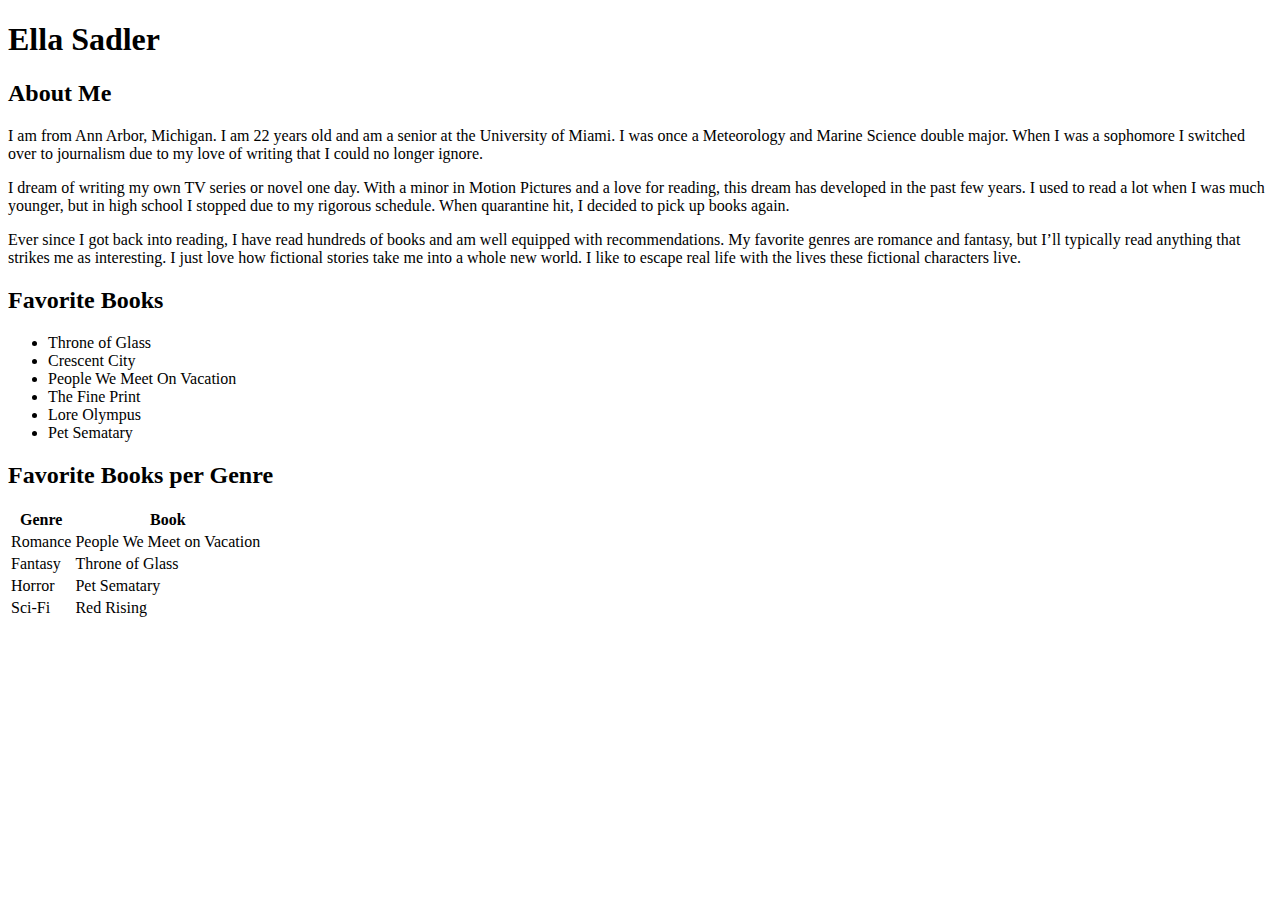
==== index.html @ 2ba16e90 "Add files via upload" ====
<!DOCTYPE html>
<html lang="en">
  <head>
    <meta charset="utf-8">
    <title>About Me</title>
  </head>

  <body>
    <h1>Ella Sadler</h1>

    <h2>About Me</h2>

    <p>I am from Ann Arbor, Michigan. I am 22 years old and am a senior at the University of Miami. I was once a Meteorology and Marine Science double major. When I was a sophomore I switched over to journalism due to my love of writing that I could no longer ignore.</p> 

    <p>I dream of writing my own TV series or novel one day. With a minor in Motion Pictures and a love for reading, this dream has developed in the past few years. I used to read a lot when I was much younger, but in high school I stopped due to my rigorous schedule. When quarantine hit, I decided to pick up books again.</p>
    
    <p>Ever since I got back into reading, I have read hundreds of books and am well equipped with recommendations. My favorite genres are romance and fantasy, but I’ll typically read anything that strikes me as interesting. I just love how fictional stories take me into a whole new world. I like to escape real life with the lives these fictional characters live.</p> 
 
    <h2>Favorite Books</h2>

    <ul>
     <li>Throne of Glass</li>
     <li>Crescent City </li>
     <li>People We Meet On Vacation</li>
     <li>The Fine Print</li>
     <li>Lore Olympus</li>
     <li>Pet Sematary</li>
    </ul>
    
    <h2>Favorite Books per Genre</h2>

    <table>
        <tr>
            <th>Genre</th>
            <th>Book</th>
        </tr>

        <tr>
            <td>Romance</td>
            <td>People We Meet on Vacation</td>
        </tr>

        <tr>
            <td>Fantasy</td>
            <td>Throne of Glass</td>
        </tr>
    
        <tr>
            <td>Horror</td>
            <td>Pet Sematary</td>
        </tr>

        <tr>
            <td>Sci-Fi</td>
            <td>Red Rising</td>
        </tr>
    </table>

  </body>
</html>
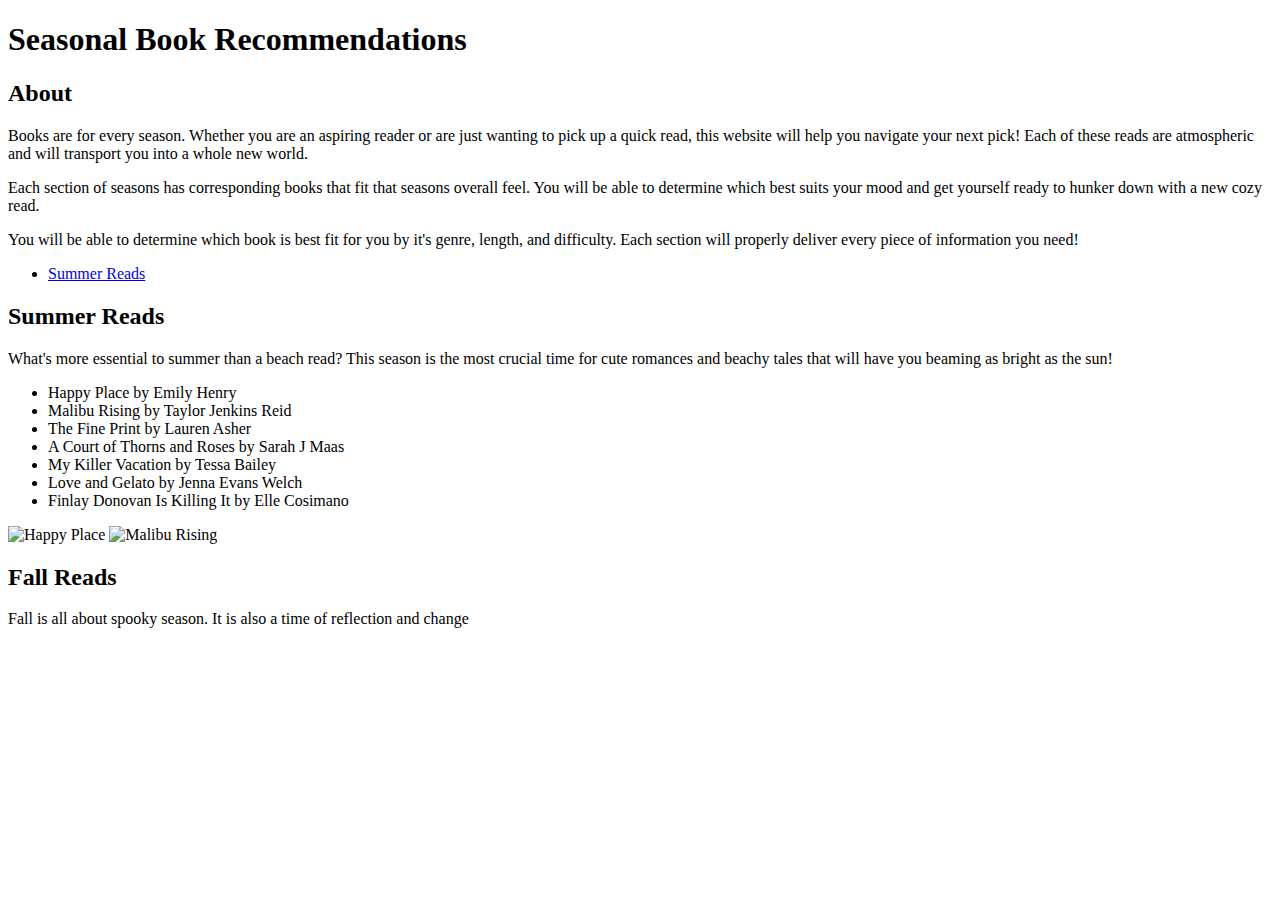
==== commit 853878ce: "Add files via upload" ====
--- a/index.html
+++ b/index.html
@@ -1,64 +1,77 @@
 <!DOCTYPE html>
 <html lang="en">
-  <head>
-    <meta charset="utf-8">
-    <title>About Me</title>
-  </head>
+    <head>
+        <meta charset="utf-8">
+        <title>Ella's Book Recommendations</title>
+    </head>
 
-  <body>
-    <h1>Ella Sadler</h1>
+    <body>
+        <header>
+            <h1>Seasonal Book Recommendations</h1>
+        </header>
 
-    <h2>About Me</h2>
+    <main>
+        <h2>About</h2>
+            <p>Books are for every season. Whether you are an aspiring reader or are just wanting to pick up a quick read, this website will help you navigate your next pick! Each of these reads are atmospheric and will transport you into a whole new world.</p>
+            <p>Each section of seasons has corresponding books that fit that seasons overall feel. You will be able to determine which best suits your mood and get yourself ready to hunker down with a new cozy read.</p>
+            <p>You will be able to determine which book is best fit for you by it's genre, length, and difficulty. Each section will properly deliver every piece of information you need!</p>
+    </main>
 
-    <p>I am from Ann Arbor, Michigan. I am 22 years old and am a senior at the University of Miami. I was once a Meteorology and Marine Science double major. When I was a sophomore I switched over to journalism due to my love of writing that I could no longer ignore.</p> 
+    <nav>
+        <ul>
+            <li><a href="#summer">Summer Reads</a></li>
+        </ul>
+    </nav>
 
-    <p>I dream of writing my own TV series or novel one day. With a minor in Motion Pictures and a love for reading, this dream has developed in the past few years. I used to read a lot when I was much younger, but in high school I stopped due to my rigorous schedule. When quarantine hit, I decided to pick up books again.</p>
-    
-    <p>Ever since I got back into reading, I have read hundreds of books and am well equipped with recommendations. My favorite genres are romance and fantasy, but I’ll typically read anything that strikes me as interesting. I just love how fictional stories take me into a whole new world. I like to escape real life with the lives these fictional characters live.</p> 
- 
-    <h2>Favorite Books</h2>
+        <section id="summer">
+        <h2>Summer Reads</h2>
+            <article>
+                <p>What's more essential to summer than a beach read? This season is the most crucial time for cute romances and beachy tales that will have you beaming as bright as the sun!</p>
+            </article>
 
-    <ul>
-     <li>Throne of Glass</li>
-     <li>Crescent City </li>
-     <li>People We Meet On Vacation</li>
-     <li>The Fine Print</li>
-     <li>Lore Olympus</li>
-     <li>Pet Sematary</li>
-    </ul>
-    
-    <h2>Favorite Books per Genre</h2>
+            <ul>
+                <li>Happy Place by Emily Henry</li>
+                <li>Malibu Rising by Taylor Jenkins Reid</li>
+                <li>The Fine Print by Lauren Asher</li>
+                <li>A Court of Thorns and Roses by Sarah J Maas</li>
+                <li>My Killer Vacation by Tessa Bailey</li>
+                <li>Love and Gelato by Jenna Evans Welch</li>
+                <li>Finlay Donovan Is Killing It by Elle Cosimano</li>
+            </ul>
+            <img src="images/happyplace.jpg" alt="Happy Place">
+            <img src="images/maliburising.jpg" alt="Malibu Rising">
+        </section>
 
-    <table>
-        <tr>
-            <th>Genre</th>
-            <th>Book</th>
-        </tr>
+        <section id="fall">
+        <h2>Fall Reads</h2>
+            <article>
+                <p>Fall is all about spooky season. It is also a time of reflection and change </p>
+            </article>
 
-        <tr>
-            <td>Romance</td>
-            <td>People We Meet on Vacation</td>
-        </tr>
-
-        <tr>
-            <td>Fantasy</td>
-            <td>Throne of Glass</td>
-        </tr>
-    
-        <tr>
-            <td>Horror</td>
-            <td>Pet Sematary</td>
-        </tr>
-
-        <tr>
-            <td>Sci-Fi</td>
-            <td>Red Rising</td>
-        </tr>
-    </table>
-
-  </body>
-</html>
+        </section>
 
 
 
 
+
+
+
+
+
+
+
+
+
+
+
+
+
+    </body>
+
+
+
+
+
+
+
+</html>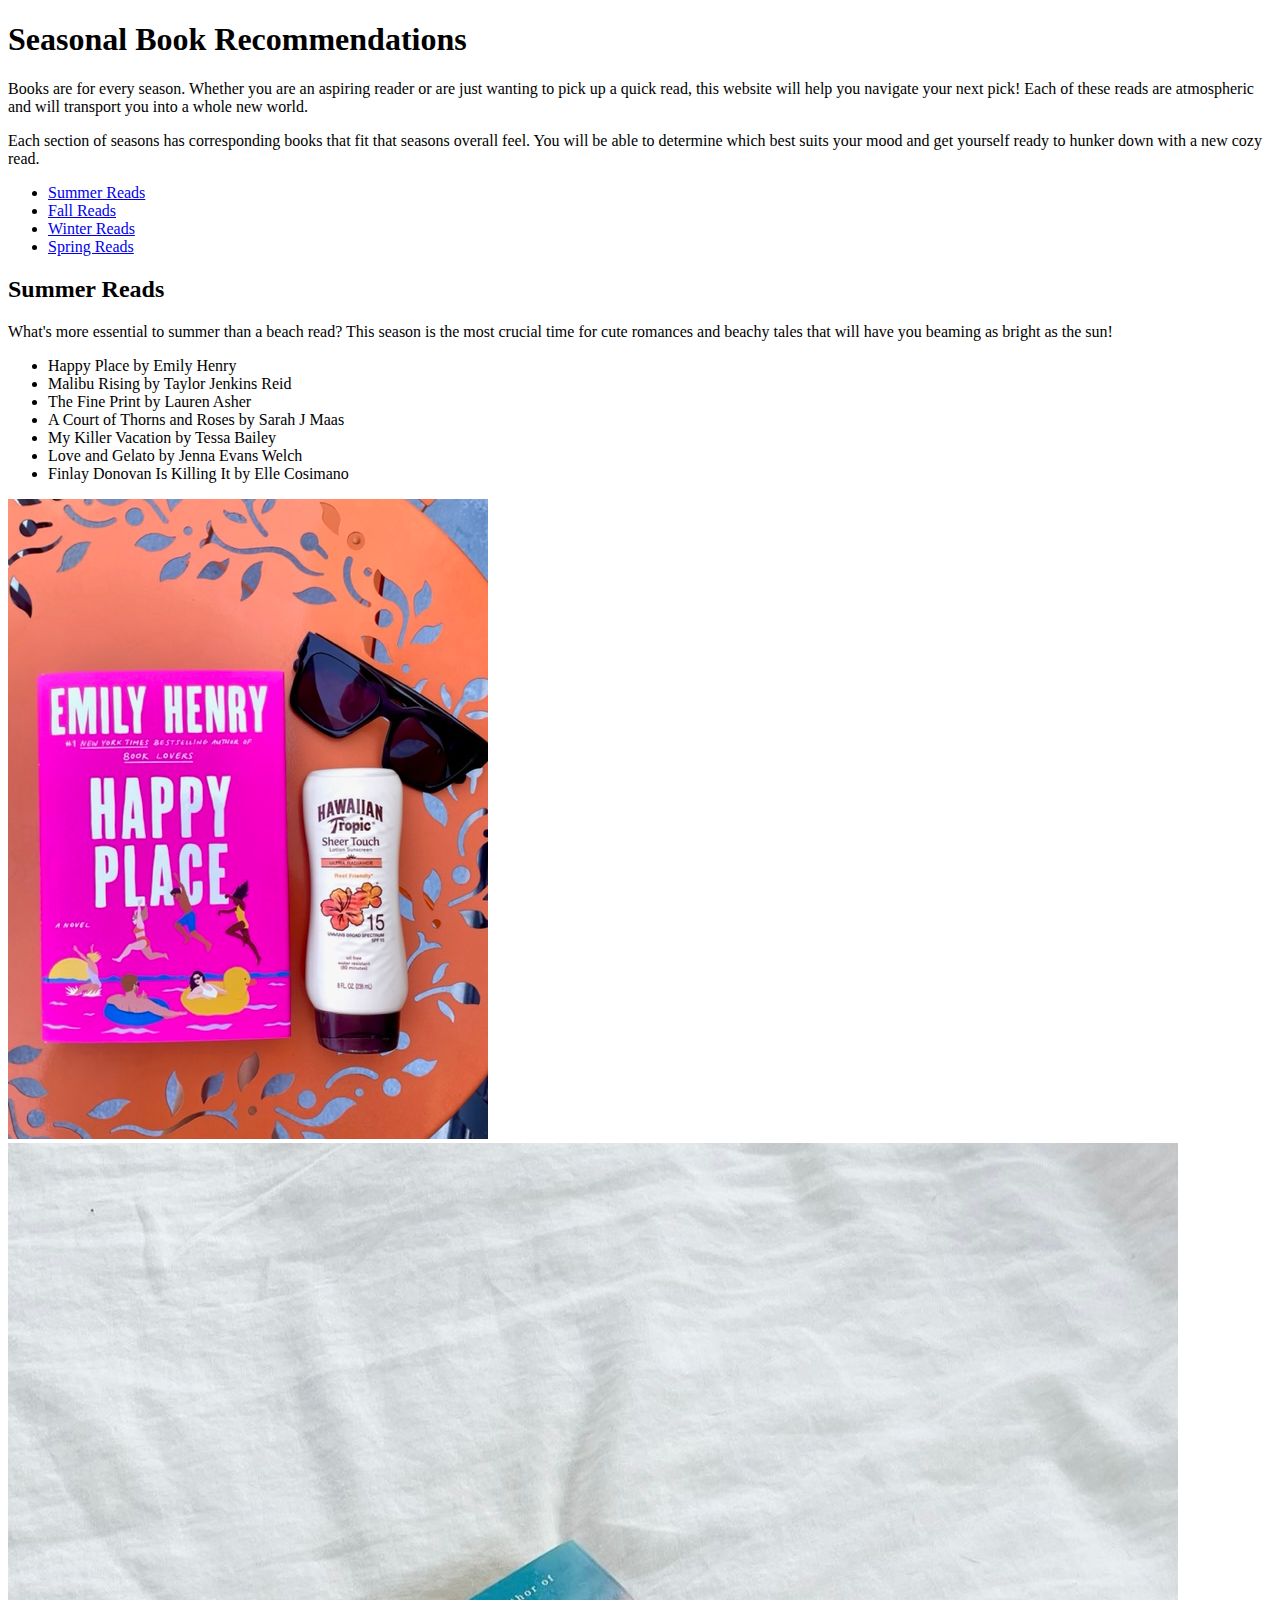
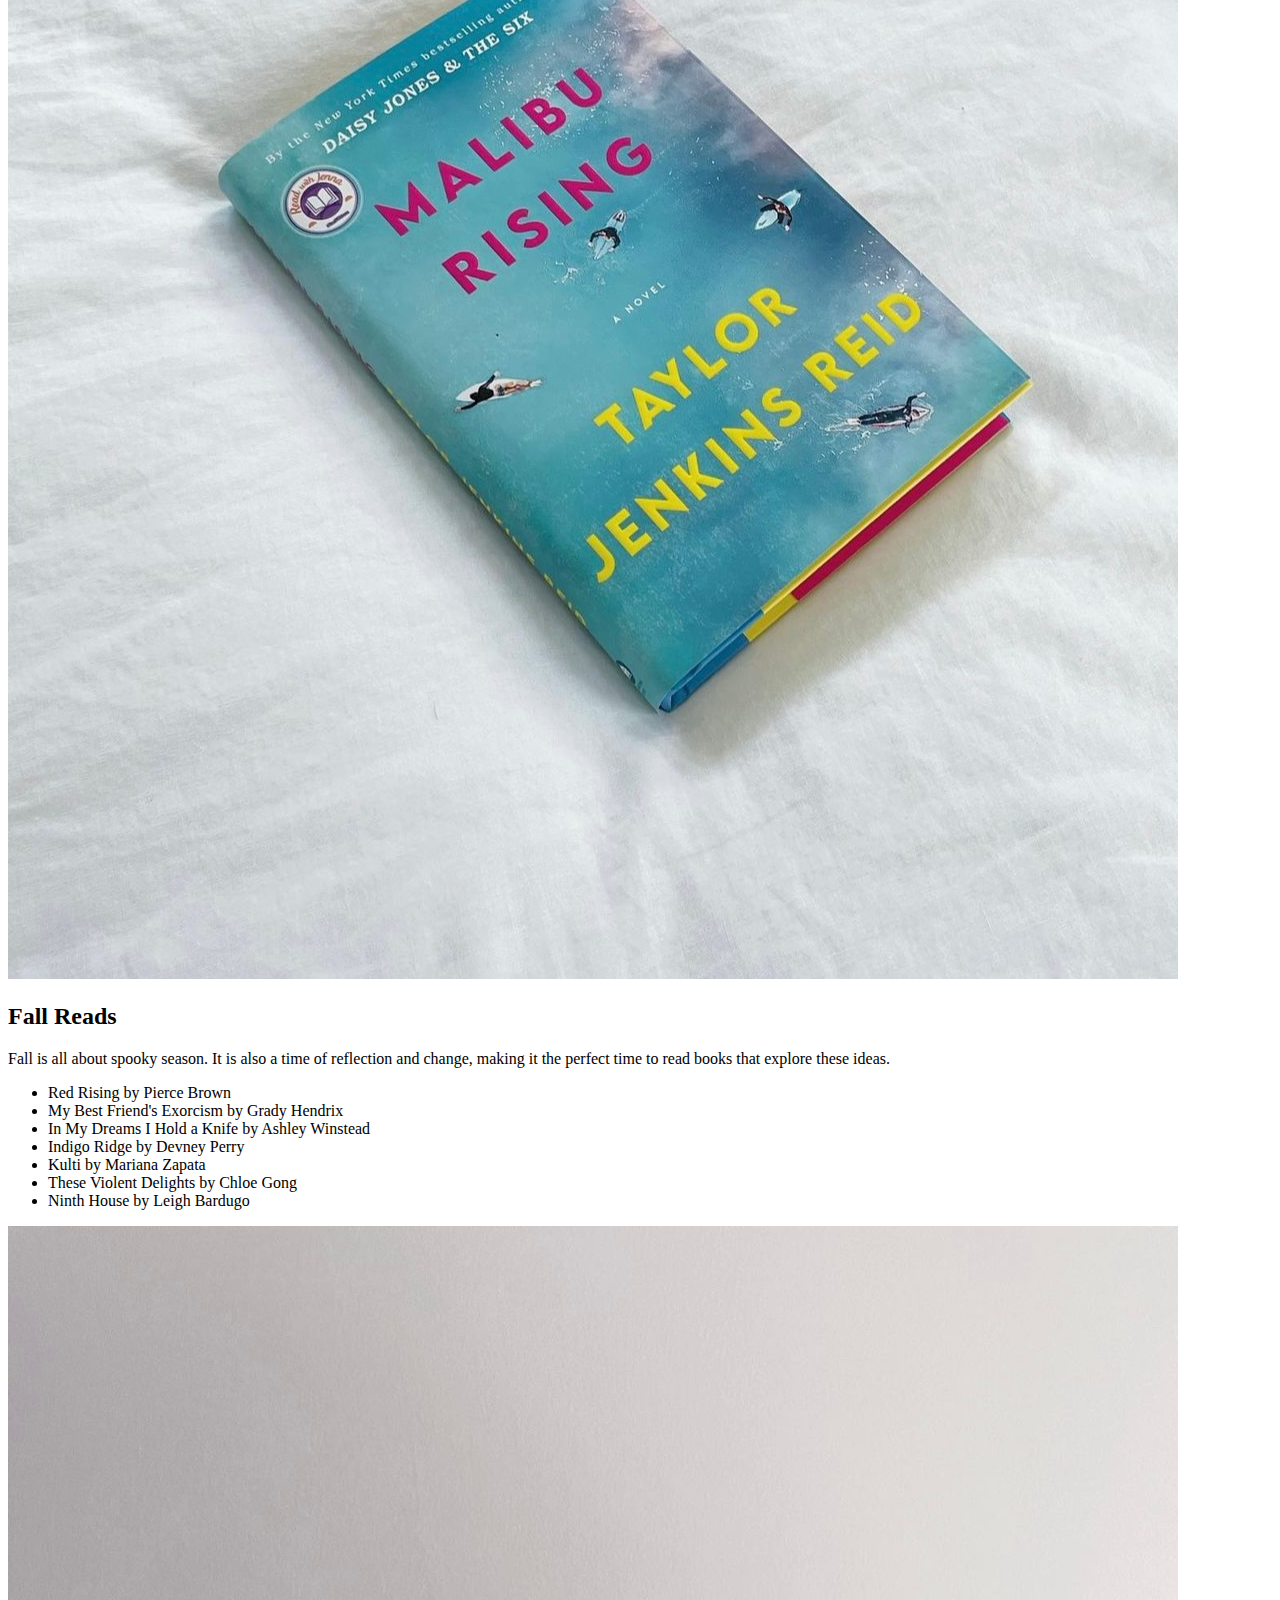
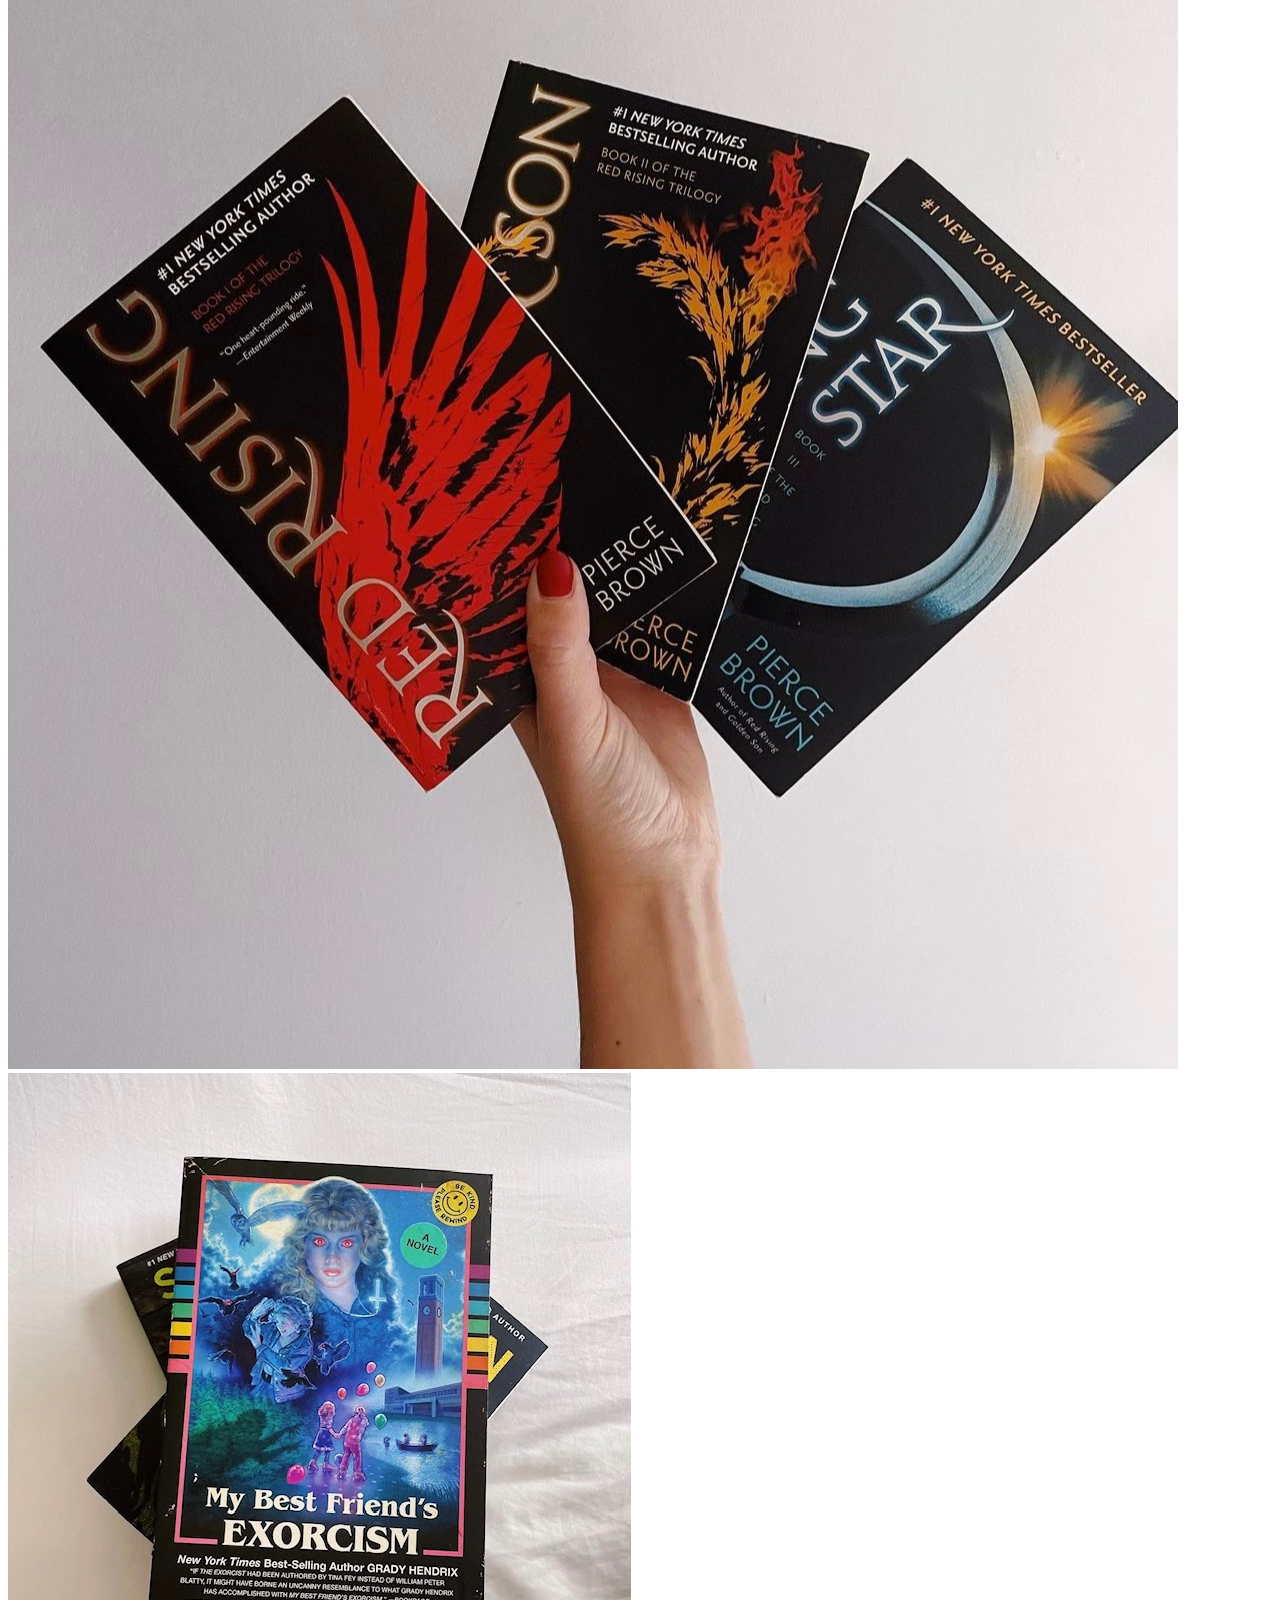
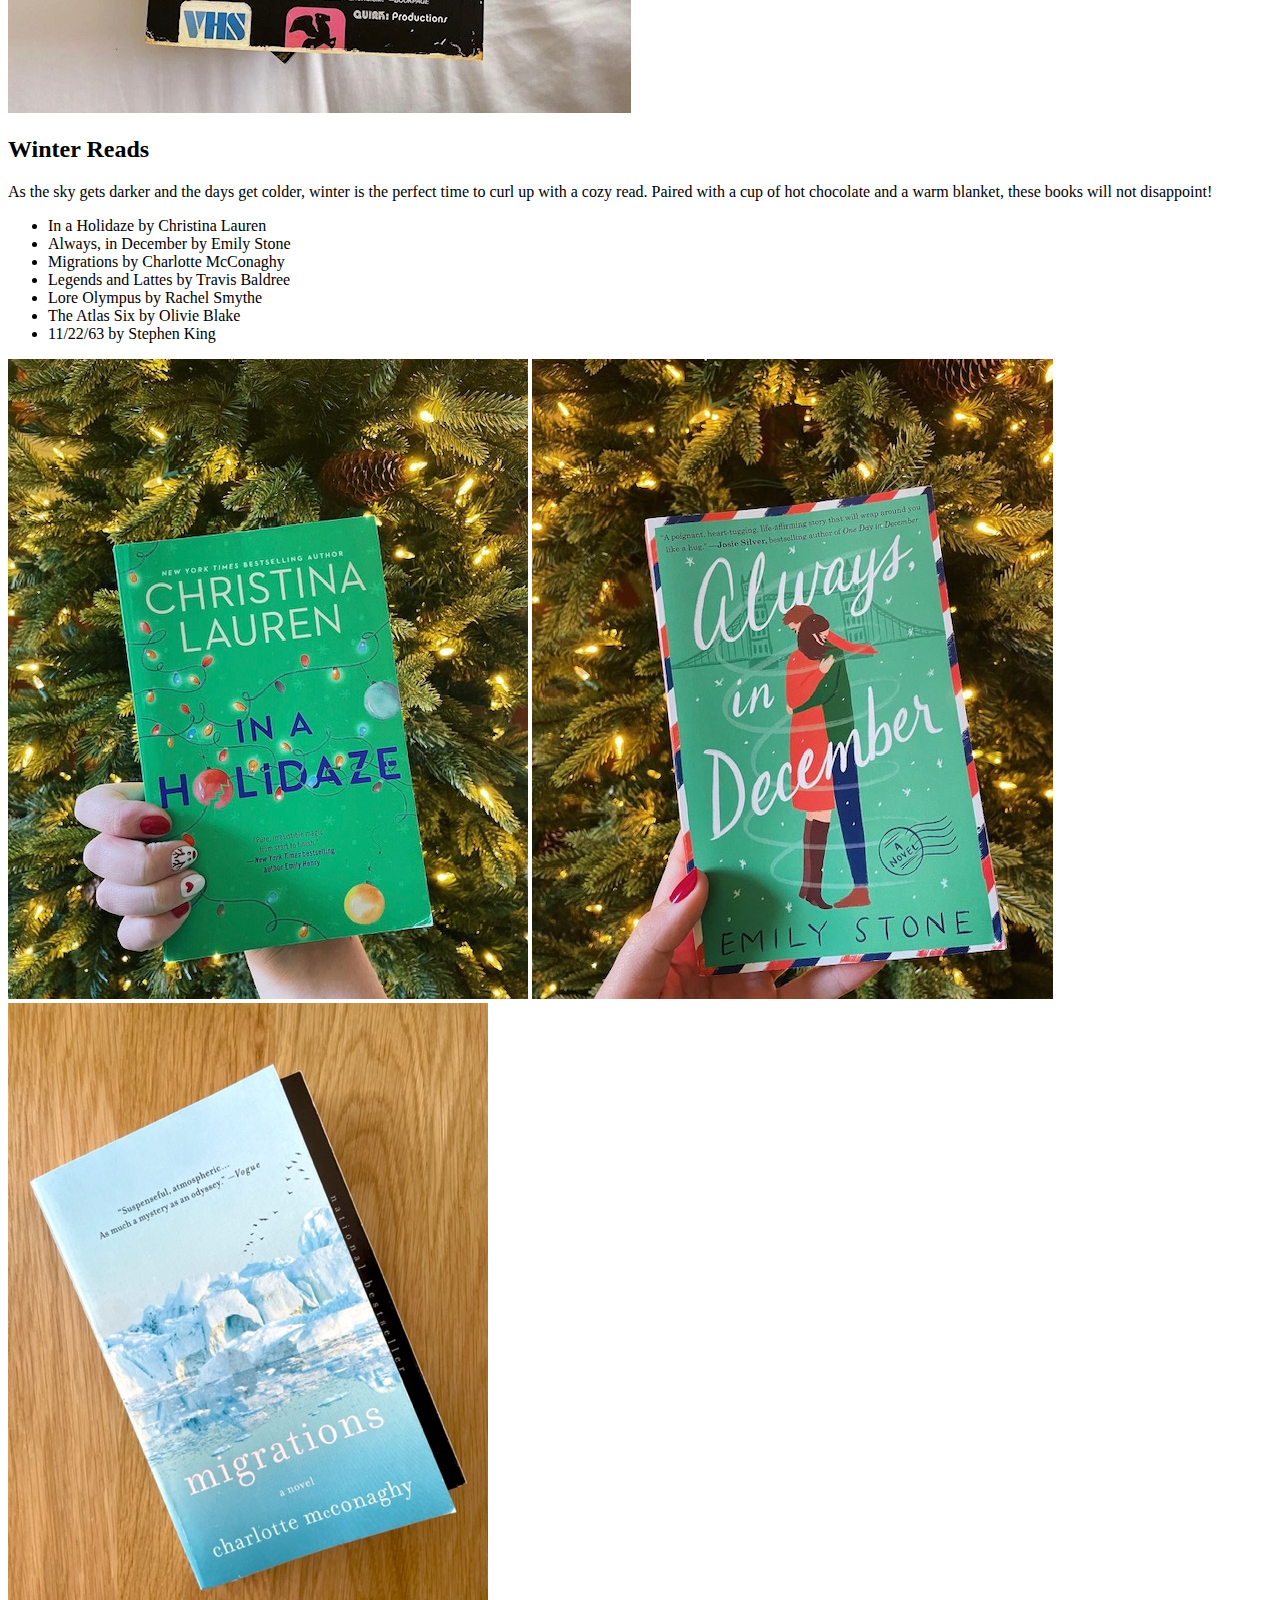
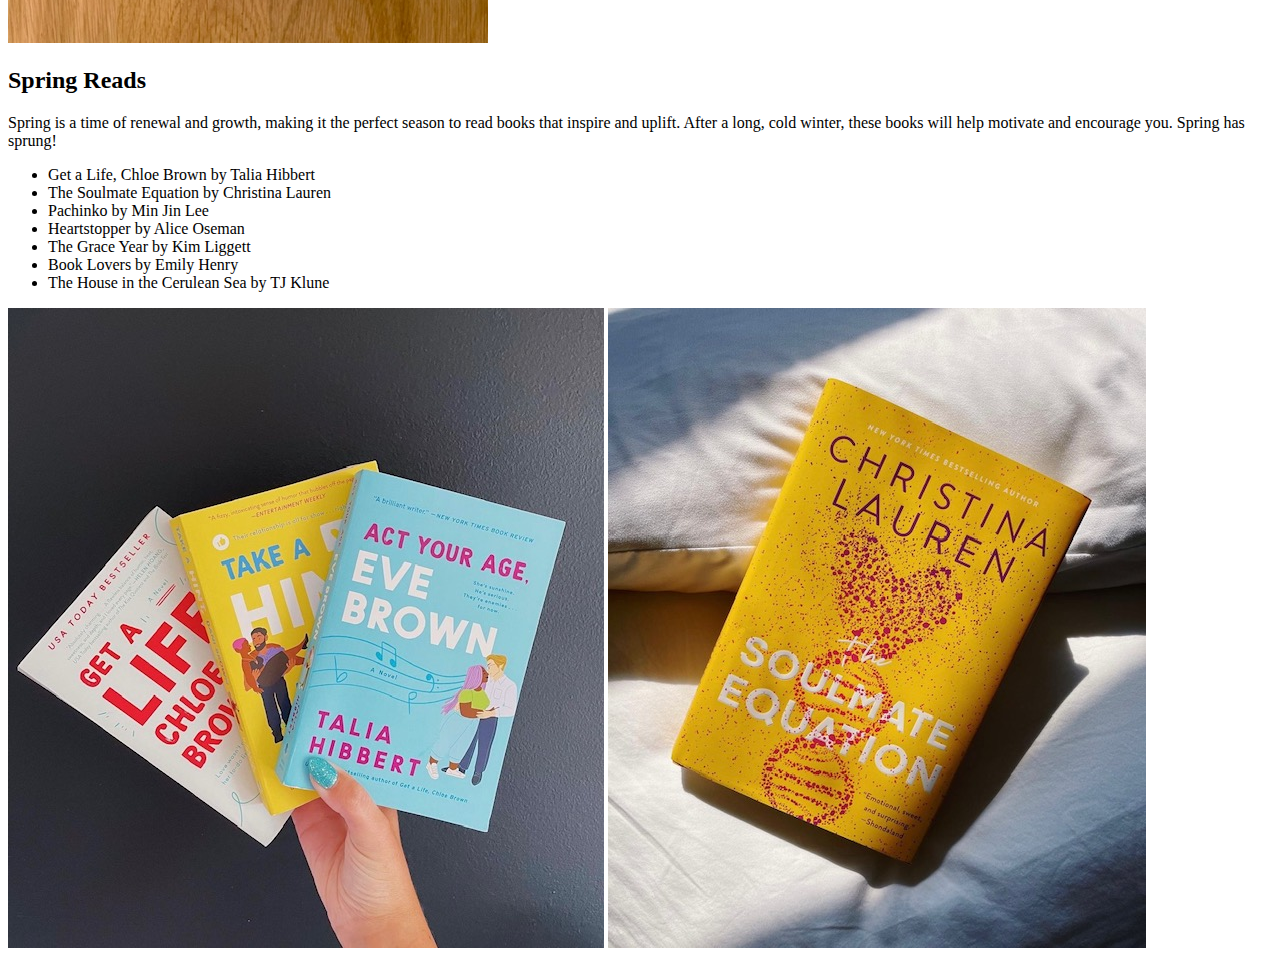
==== commit 6ae4b204: "Add files via upload" ====
--- a/index.html
+++ b/index.html
@@ -11,15 +11,17 @@
         </header>
 
     <main>
-        <h2>About</h2>
-            <p>Books are for every season. Whether you are an aspiring reader or are just wanting to pick up a quick read, this website will help you navigate your next pick! Each of these reads are atmospheric and will transport you into a whole new world.</p>
-            <p>Each section of seasons has corresponding books that fit that seasons overall feel. You will be able to determine which best suits your mood and get yourself ready to hunker down with a new cozy read.</p>
-            <p>You will be able to determine which book is best fit for you by it's genre, length, and difficulty. Each section will properly deliver every piece of information you need!</p>
+    
+        <p>Books are for every season. Whether you are an aspiring reader or are just wanting to pick up a quick read, this website will help you navigate your next pick! Each of these reads are atmospheric and will transport you into a whole new world.</p>
+        <p>Each section of seasons has corresponding books that fit that seasons overall feel. You will be able to determine which best suits your mood and get yourself ready to hunker down with a new cozy read.</p>
     </main>
 
     <nav>
         <ul>
             <li><a href="#summer">Summer Reads</a></li>
+            <li><a href="#fall">Fall Reads</a></li>
+            <li><a href="#winter">Winter Reads</a></li>
+            <li><a href="#spring">Spring Reads</a></li>
         </ul>
     </nav>
 
@@ -45,33 +47,59 @@
         <section id="fall">
         <h2>Fall Reads</h2>
             <article>
-                <p>Fall is all about spooky season. It is also a time of reflection and change </p>
+                <p>Fall is all about spooky season. It is also a time of reflection and change, making it the perfect time to read books that explore these ideas.</p>
             </article>
 
+            <ul>
+                <li>Red Rising by Pierce Brown</li>
+                <li>My Best Friend's Exorcism by Grady Hendrix</li>
+                <li>In My Dreams I Hold a Knife by Ashley Winstead</li>
+                <li>Indigo Ridge by Devney Perry</li>
+                <li>Kulti by Mariana Zapata</li>
+                <li>These Violent Delights by Chloe Gong</li>
+                <li>Ninth House by Leigh Bardugo</li>
+            </ul>
+            <img src="images/redrising.jpg" alt="Red Rising Series">
+            <img src="images/gradyhendrix.jpg" alt="My Best Friend's Exorcism">
         </section>
 
+        <section id="winter">
+            <h2>Winter Reads</h2>
+            <article>
+                <p>As the sky gets darker and the days get colder, winter is the perfect time to curl up with a cozy read. Paired with a cup of hot chocolate and a warm blanket, these books will not disappoint!</p>
+            </article>
 
+            <ul>
+                <li>In a Holidaze by Christina Lauren</li>
+                <li>Always, in December by Emily Stone</li>
+                <li>Migrations by Charlotte McConaghy</li>
+                <li>Legends and Lattes by Travis Baldree</li>
+                <li>Lore Olympus by Rachel Smythe</li>
+                <li>The Atlas Six by Olivie Blake</li>
+                <li>11/22/63 by Stephen King</li>
+            </ul>
+            <img src="images/holidaze.jpg" alt="In a Holidaze">
+            <img src="images/december.jpg" alt="Always, in December">
+            <img src="images/migrations.jpg" alt="Migrations">
+        </section>
 
+        <section id="spring">
+            <h2>Spring Reads</h2>
+            <article>
+                <p>Spring is a time of renewal and growth, making it the perfect season to read books that inspire and uplift. After a long, cold winter, these books will help motivate and encourage you. Spring has sprung!</p>
+            </article>
 
-
-
-
-
-
-
-
-
-
-
-
-
-
+            <ul>
+                <li>Get a Life, Chloe Brown by Talia Hibbert</li>
+                <li>The Soulmate Equation by Christina Lauren</li>
+                <li>Pachinko by Min Jin Lee</li>
+                <li>Heartstopper by Alice Oseman</li>
+                <li>The Grace Year by Kim Liggett</li>
+                <li>Book Lovers by Emily Henry</li>
+                <li>The House in the Cerulean Sea by TJ Klune</li>
+            </ul>
+            <img src="images/brownsisters.jpg" alt="The Brown Sisters Trilogy">
+            <img src="images/soulmate.jpg" alt="The Soulmate Equation">
+        </section>
     </body>
-
-
-
-
-
-
-
 </html>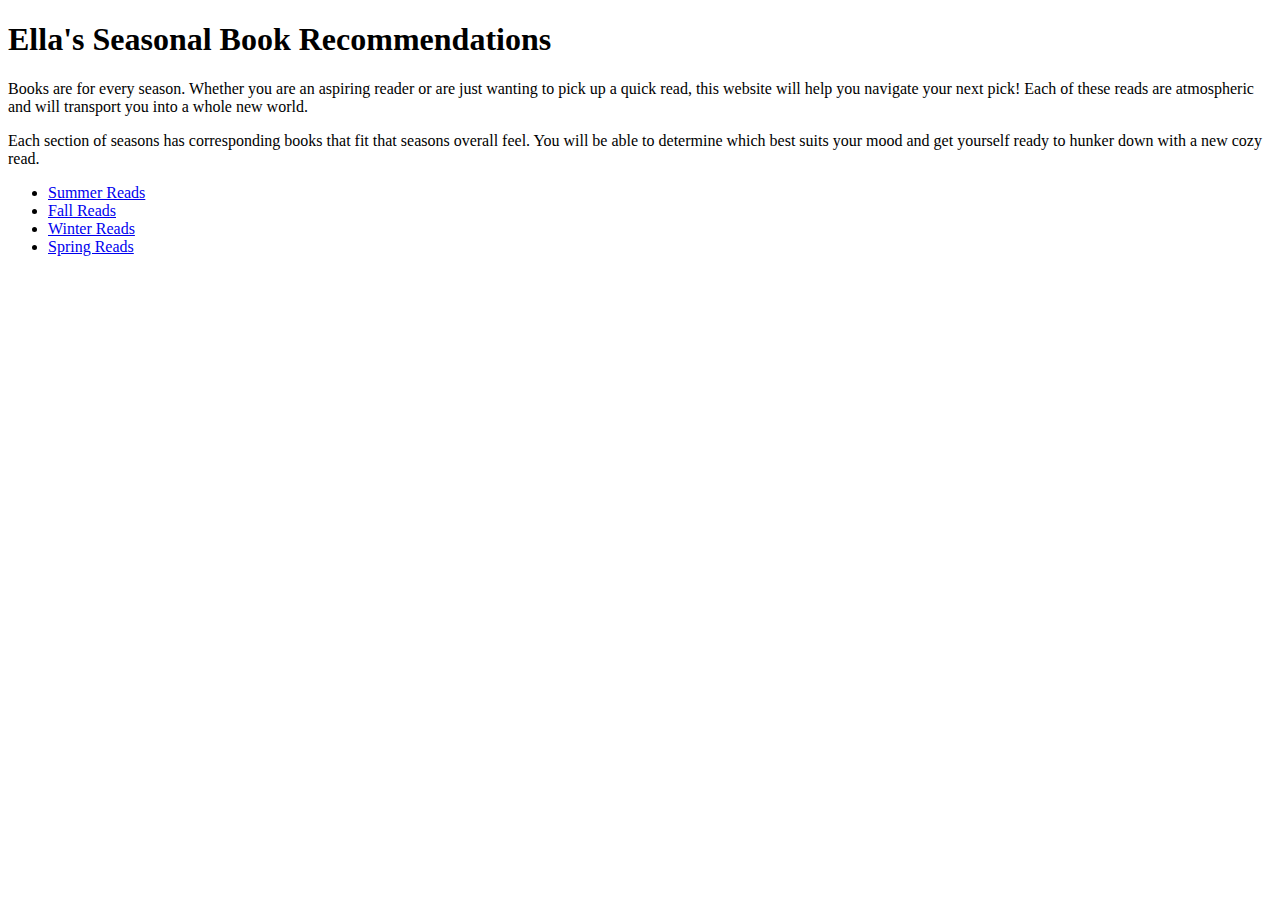
==== commit ee42b2de: "Add files via upload" ====
--- a/index.html
+++ b/index.html
@@ -3,11 +3,12 @@
     <head>
         <meta charset="utf-8">
         <title>Ella's Book Recommendations</title>
+        <link href="css/style.css" rel="stylesheet">
     </head>
 
     <body>
         <header>
-            <h1>Seasonal Book Recommendations</h1>
+            <h1>Ella's Seasonal Book Recommendations</h1>
         </header>
 
     <main>
@@ -18,88 +19,11 @@
 
     <nav>
         <ul>
-            <li><a href="#summer">Summer Reads</a></li>
-            <li><a href="#fall">Fall Reads</a></li>
-            <li><a href="#winter">Winter Reads</a></li>
-            <li><a href="#spring">Spring Reads</a></li>
+            <li><a href="summer.html">Summer Reads</a></li>
+            <li><a href="fall.html">Fall Reads</a></li>
+            <li><a href="winter.html">Winter Reads</a></li>
+            <li><a href="spring.html">Spring Reads</a></li>
         </ul>
-    </nav>
-
-        <section id="summer">
-        <h2>Summer Reads</h2>
-            <article>
-                <p>What's more essential to summer than a beach read? This season is the most crucial time for cute romances and beachy tales that will have you beaming as bright as the sun!</p>
-            </article>
-
-            <ul>
-                <li>Happy Place by Emily Henry</li>
-                <li>Malibu Rising by Taylor Jenkins Reid</li>
-                <li>The Fine Print by Lauren Asher</li>
-                <li>A Court of Thorns and Roses by Sarah J Maas</li>
-                <li>My Killer Vacation by Tessa Bailey</li>
-                <li>Love and Gelato by Jenna Evans Welch</li>
-                <li>Finlay Donovan Is Killing It by Elle Cosimano</li>
-            </ul>
-            <img src="images/happyplace.jpg" alt="Happy Place">
-            <img src="images/maliburising.jpg" alt="Malibu Rising">
-        </section>
-
-        <section id="fall">
-        <h2>Fall Reads</h2>
-            <article>
-                <p>Fall is all about spooky season. It is also a time of reflection and change, making it the perfect time to read books that explore these ideas.</p>
-            </article>
-
-            <ul>
-                <li>Red Rising by Pierce Brown</li>
-                <li>My Best Friend's Exorcism by Grady Hendrix</li>
-                <li>In My Dreams I Hold a Knife by Ashley Winstead</li>
-                <li>Indigo Ridge by Devney Perry</li>
-                <li>Kulti by Mariana Zapata</li>
-                <li>These Violent Delights by Chloe Gong</li>
-                <li>Ninth House by Leigh Bardugo</li>
-            </ul>
-            <img src="images/redrising.jpg" alt="Red Rising Series">
-            <img src="images/gradyhendrix.jpg" alt="My Best Friend's Exorcism">
-        </section>
-
-        <section id="winter">
-            <h2>Winter Reads</h2>
-            <article>
-                <p>As the sky gets darker and the days get colder, winter is the perfect time to curl up with a cozy read. Paired with a cup of hot chocolate and a warm blanket, these books will not disappoint!</p>
-            </article>
-
-            <ul>
-                <li>In a Holidaze by Christina Lauren</li>
-                <li>Always, in December by Emily Stone</li>
-                <li>Migrations by Charlotte McConaghy</li>
-                <li>Legends and Lattes by Travis Baldree</li>
-                <li>Lore Olympus by Rachel Smythe</li>
-                <li>The Atlas Six by Olivie Blake</li>
-                <li>11/22/63 by Stephen King</li>
-            </ul>
-            <img src="images/holidaze.jpg" alt="In a Holidaze">
-            <img src="images/december.jpg" alt="Always, in December">
-            <img src="images/migrations.jpg" alt="Migrations">
-        </section>
-
-        <section id="spring">
-            <h2>Spring Reads</h2>
-            <article>
-                <p>Spring is a time of renewal and growth, making it the perfect season to read books that inspire and uplift. After a long, cold winter, these books will help motivate and encourage you. Spring has sprung!</p>
-            </article>
-
-            <ul>
-                <li>Get a Life, Chloe Brown by Talia Hibbert</li>
-                <li>The Soulmate Equation by Christina Lauren</li>
-                <li>Pachinko by Min Jin Lee</li>
-                <li>Heartstopper by Alice Oseman</li>
-                <li>The Grace Year by Kim Liggett</li>
-                <li>Book Lovers by Emily Henry</li>
-                <li>The House in the Cerulean Sea by TJ Klune</li>
-            </ul>
-            <img src="images/brownsisters.jpg" alt="The Brown Sisters Trilogy">
-            <img src="images/soulmate.jpg" alt="The Soulmate Equation">
-        </section>
+    </nav>  
     </body>
 </html>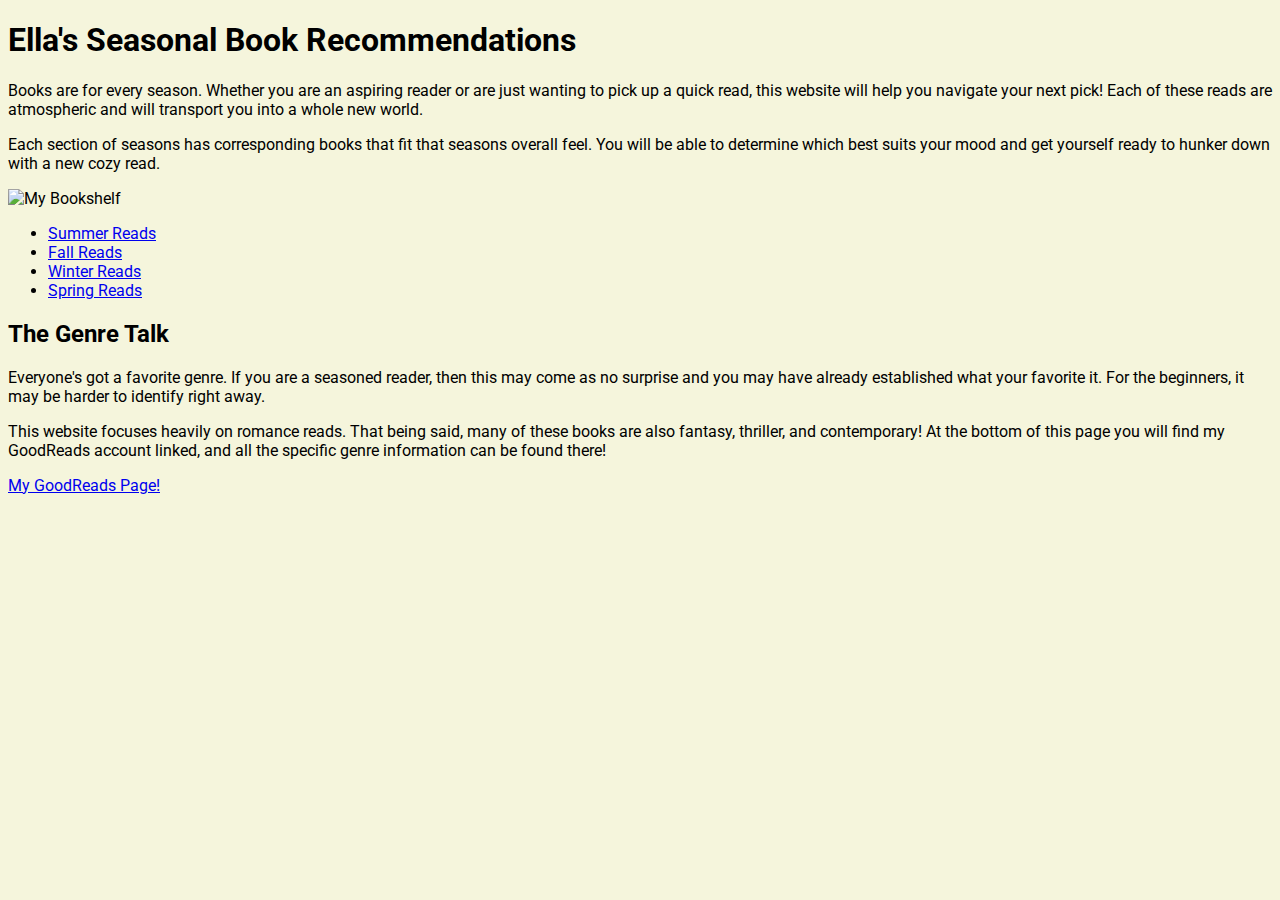
==== commit d00fda27: "Add files via upload" ====
--- a/index.html
+++ b/index.html
@@ -17,6 +17,8 @@
         <p>Each section of seasons has corresponding books that fit that seasons overall feel. You will be able to determine which best suits your mood and get yourself ready to hunker down with a new cozy read.</p>
     </main>
 
+    <img src="images/shelf.jpg" alt="My Bookshelf">
+
     <nav>
         <ul>
             <li><a href="summer.html">Summer Reads</a></li>
@@ -24,6 +26,16 @@
             <li><a href="winter.html">Winter Reads</a></li>
             <li><a href="spring.html">Spring Reads</a></li>
         </ul>
-    </nav>  
+    </nav> 
+
+    <article>
+    <h2>The Genre Talk</h2>
+        <p>Everyone's got a favorite genre. If you are a seasoned reader, then this may come as no surprise and you may have already established what your favorite it. For the beginners, it may be harder to identify right away.</p>
+        <p>This website focuses heavily on romance reads. That being said, many of these books are also fantasy, thriller, and contemporary! At the bottom of this page you will find my GoodReads account linked, and all the specific genre information can be found there!</p>
+    </article>
+
+    <footer>
+        <p><a href="https://www.goodreads.com/user/show/117348301-ella-sadler">My GoodReads Page!</a></p>
+    </footer>
     </body>
 </html>--- a/css/style.css
+++ b/css/style.css
@@ -0,0 +1,8 @@
+@import url('https://fonts.googleapis.com/css2?family=Roboto:ital,wght@0,300;0,400;0,500;1,300;1,400;1,500&display=swap');
+@import url('https://fonts.googleapis.com/css2?family=Montserrat:wght@400;500;700&display=swap');
+
+body {
+    /* margin: 0; */
+    font-family: 'Roboto', Arial, Helvetica, sans-serif;
+    background-color: #f5f5dc;
+}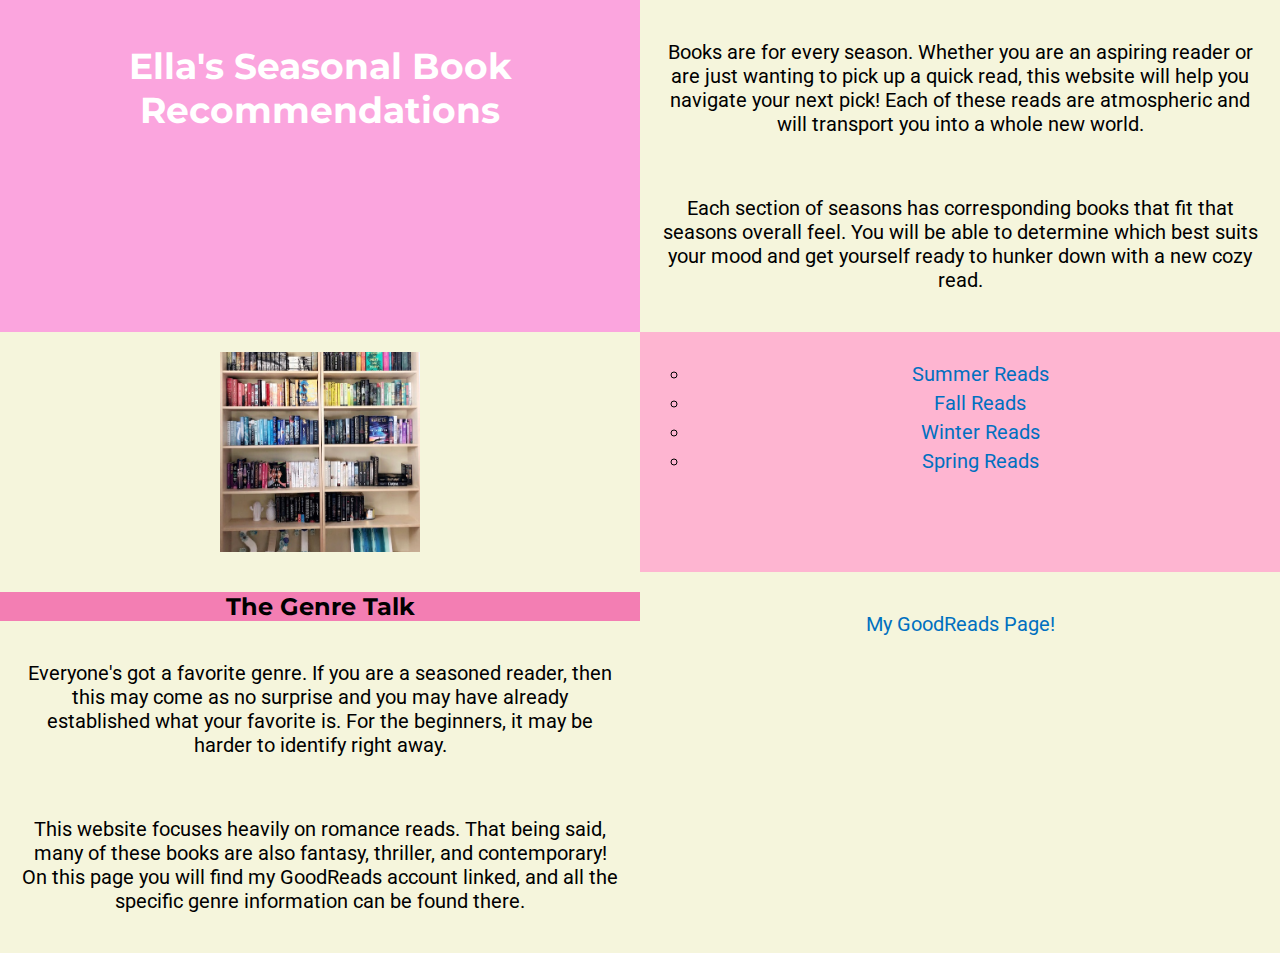
==== commit 8a8e9412: "Add files via upload" ====
--- a/index.html
+++ b/index.html
@@ -30,8 +30,8 @@
 
     <article>
     <h2>The Genre Talk</h2>
-        <p>Everyone's got a favorite genre. If you are a seasoned reader, then this may come as no surprise and you may have already established what your favorite it. For the beginners, it may be harder to identify right away.</p>
-        <p>This website focuses heavily on romance reads. That being said, many of these books are also fantasy, thriller, and contemporary! At the bottom of this page you will find my GoodReads account linked, and all the specific genre information can be found there!</p>
+        <p>Everyone's got a favorite genre. If you are a seasoned reader, then this may come as no surprise and you may have already established what your favorite is. For the beginners, it may be harder to identify right away.</p>
+        <p>This website focuses heavily on romance reads. That being said, many of these books are also fantasy, thriller, and contemporary! On this page you will find my GoodReads account linked, and all the specific genre information can be found there.</p>
     </article>
 
     <footer>
--- a/css/style.css
+++ b/css/style.css
@@ -5,4 +5,94 @@
     /* margin: 0; */
     font-family: 'Roboto', Arial, Helvetica, sans-serif;
     background-color: #f5f5dc;
-}+    margin: 0;
+    display: grid;
+    grid-template-columns: 50% auto;
+}
+
+p {
+    text-align: center;
+    max-width: 60ch;
+    font-size: 20px;
+    padding: 20px;
+    text-overflow: 60ch;
+}
+
+header {
+    grid-row: 1/2;
+    background-color: #fba5de;
+    color: #fff;
+    padding: 20px;
+    grid-template-rows: 60px;
+}
+
+footer {
+    grid-template-rows: 60px;
+}
+
+h1 {
+    font-family: 'Montserrat', Arial, Helvetica, sans-serif;
+    font-size: 36px;
+    font-weight: 700;
+    margin-bottom: 0;
+    text-align: center;
+}
+
+h2 {
+    font-family: 'Montserrat', Arial, Helvetica, sans-serif;
+    font-size: 24px;
+    margin-bottom: 10px;
+    text-align: center;
+    background-color: #f37eb3;
+}
+
+img {
+    display: block;
+    margin: 0 auto;
+    width: 200px;
+    height: 200px;
+    object-fit: cover;
+    padding: 20px;
+}
+
+ul {
+    list-style-type: circle;
+    margin-bottom: 10px;
+    font-size: 20px;
+}
+
+li {
+    margin-bottom: 5px;
+}
+
+a:link {
+    color: #0070c0;
+    text-decoration: none;
+}
+
+a:visited {
+    color: #3e0056;
+}
+
+a:hover {
+    color: #00802f;
+    text-decoration: underline;
+}
+
+a:active {
+    color: #002060;
+    text-decoration: underline;
+}
+
+nav {
+    text-align: center;
+    padding: 10px;
+    background-color: #feb5d1;
+    font-size: 20px;
+}
+
+
+
+
+
+
